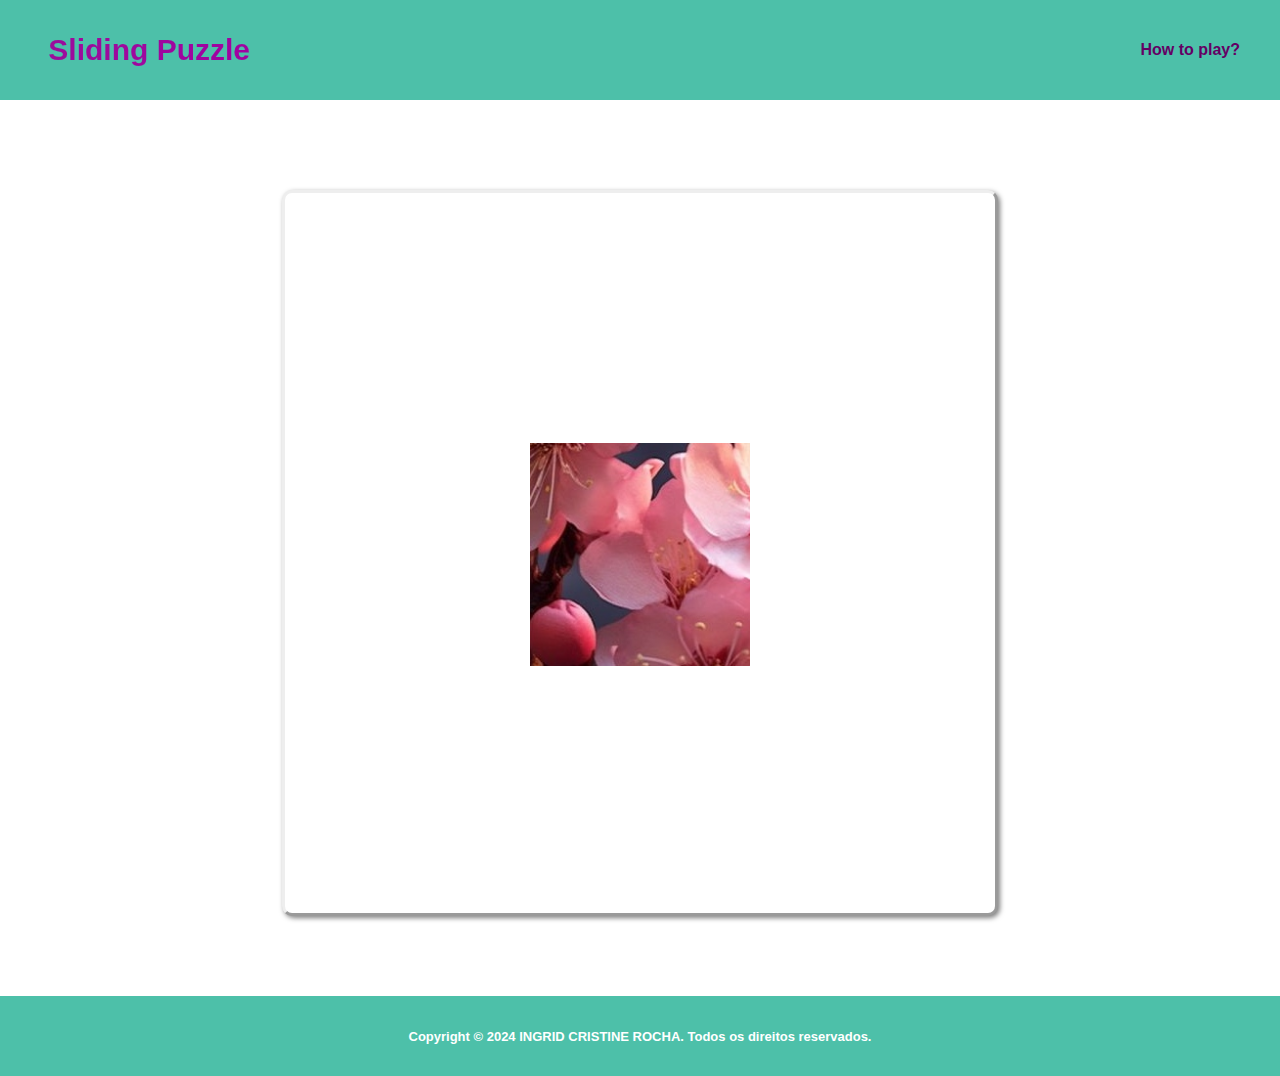
==== Categories/Flowers/puzzle1.html @ e2486f5c "updates" ====
<!DOCTYPE html>
<html lang="en">
    <head>
        <meta charset="UTF-8">
        <meta name="viewport" content="width=device-width, initial-scale=1.0">
        <meta name="author" content="Ingrid">
        <title>Flowers | Puzzle</title>
        <link rel="stylesheet" type="text/css" href="/style.css"/>
        <link rel="stylesheet" type="text/css" href="/flexbox.css"/>
        <link rel="shortcut icon" type="imagex/png" href="/imgs/.png">
        <script src="/script.js" defer></script>
    </head>

    <body>
        <header>
            <nav class="nav">
                <div class="nav-title">
                    <img src="">
                    <a href="/index.html">Sliding Puzzle</a>
                </div>
                <div class="rules">
                    <a href="">How to play?</a>
                </div>
            </nav>
        </header>
        
        <main>
            <section id="puzzle">
                <div class="box-puzzle">
                    <div class="peca" id="peca1" data-value="1"><img src="puzzle 1/peça (0_0).jpg"></div>
                    <div class="peca" id="peca2" data-value="2"><img src="puzzle 1/peça (0_1).jpg"></div>
                    <div class="peca" id="peca3" data-value="3"><img src="puzzle 1/peça (0_2).jpg"></div>
                    <div class="peca" id="peca4" data-value="4"><img src="puzzle 1/peça (1_0).jpg"></div>
                    <div class="peca" id="peca5" data-value="5"><img src="puzzle 1/peça (1_1).jpg"></div>
                    <div class="peca" id="peca6" data-value="6"><img src="puzzle 1/peça (1_2).jpg"></div>
                    <div class="peca" id="peca7" data-value="7"><img src="puzzle 1/peça (2_0).jpg"></div>
                    <div class="peca" id="peca8" data-value="8"><img src="puzzle 1/peça (2_1).jpg"></div>
                </div>
            </section>
        </main>


        <footer>
            <h3>Copyright © 2024 INGRID CRISTINE ROCHA. Todos os direitos reservados.</h3>
        </footer>
    </body>
</html>
---- style.css ----
* {
    margin: 0;
    padding: 0;
    font-family: 'Trebuchet MS', 'Lucida Sans Unicode', 'Lucida Grande', 'Lucida Sans', Arial, sans-serif;
}

nav {
    width: 100%;
    height: 100px;
    background-color: rgb(77, 192, 169);
}

.nav-title, .rules {
    margin: 0px 40px 0px 40px;
}

.nav-title {
    font-size: 30px;
    font-weight: 800;
    background: linear-gradient(to right, #9b0d9b, #a101a1);
    -webkit-background-clip: text;
    -webkit-text-fill-color: transparent;
}

.rules a {
    font-weight: 800;
    color: #640064;
}

nav a {
    color: white;
}

footer {
    width: 100%;
    height: 80px;
    background-color: rgb(77, 192, 169);
}

footer h3 {
    font-size: 13px;
    color: white;
}

a {
    text-decoration: none;
}

a:hover {
    cursor: pointer;
}

section {
    margin-top: 40px;
    margin-bottom: 30px;
}


/* ---INDEX-------------------------------------------------------------------------- */
.suggested-puzzles {
    width: 100%;
}

.title-main {
    font-size: 22px;
    margin: 40px 40px 20px 40px;
}

.box-game {
    background-color: rgb(216, 245, 239);
    width: 300px;
    height: 300px;
    border-radius: 10px;
    margin: 30px 30px 30px 50px;
}

.category-box-img {
    background-color: rgb(216, 245, 239);
    width: 120px;
    height: 120px;
    border-radius: 100%;
    margin: 30px 30px 30px 50px;
}

.level-box {
    background-color: rgb(216, 245, 239);
    width: 200px;
    height: 50px;
    border-radius: 10px;
    margin: 30px 30px 30px 50px;
}

.category-box-img img {
    width: 80%;
    border-radius: 100%;
    background-color: white;
}


/* ---CATEGORIES-------------------------------------------------------------------------- */



/* ---LEVELS-------------------------------------------------------------------------- */

/* ---PUZZLES-------------------------------------------------------------------------- */

.box-puzzle {
    width: 710px;
    height: 720px;
    border-radius: 10px;
    position: relative;
	margin: 50px auto;
	background-color: white;
	border: outset;
	box-shadow: 2px 2px 5px rgba(0, 0, 0, 0.5);
}

.peca {
	width: 220px;
	height: 220px;
	margin: 5px 10px 5px 10px;
	position: absolute;
	transition: left 0.5s, top 0.5s;
}

.peca img {
	width: 100%;
}

.peca:hover {
	border: inset;
	border-radius: 10px;
}
---- flexbox.css ----
main {
    display: flex;
    flex-direction: column;

}

nav {
    display: flex;
    flex-direction: row;
    justify-content: space-between;
    align-items: center;
}

footer {
    display: flex;
    justify-content: center;
    align-items: center;
}

.suggested {
    display: flex;
    flex-direction: row;  
    align-items: center;
} 

.categories {
    display: flex;
    flex-direction: row;
}

.category-box a {
    display: flex;
    flex-direction: column;
    justify-content: center;
    align-items: center;
}

.category-box-img {
    display: flex;
    align-items: center;
    justify-content: center;
}

.levels {
    display: flex;
    flex-direction: row;
}

.level-box {
    display: flex;
    justify-content:center;
    align-items: center;
}

.box-puzzle {
    display: flex;
    justify-content: center;
    align-items: center;   
}
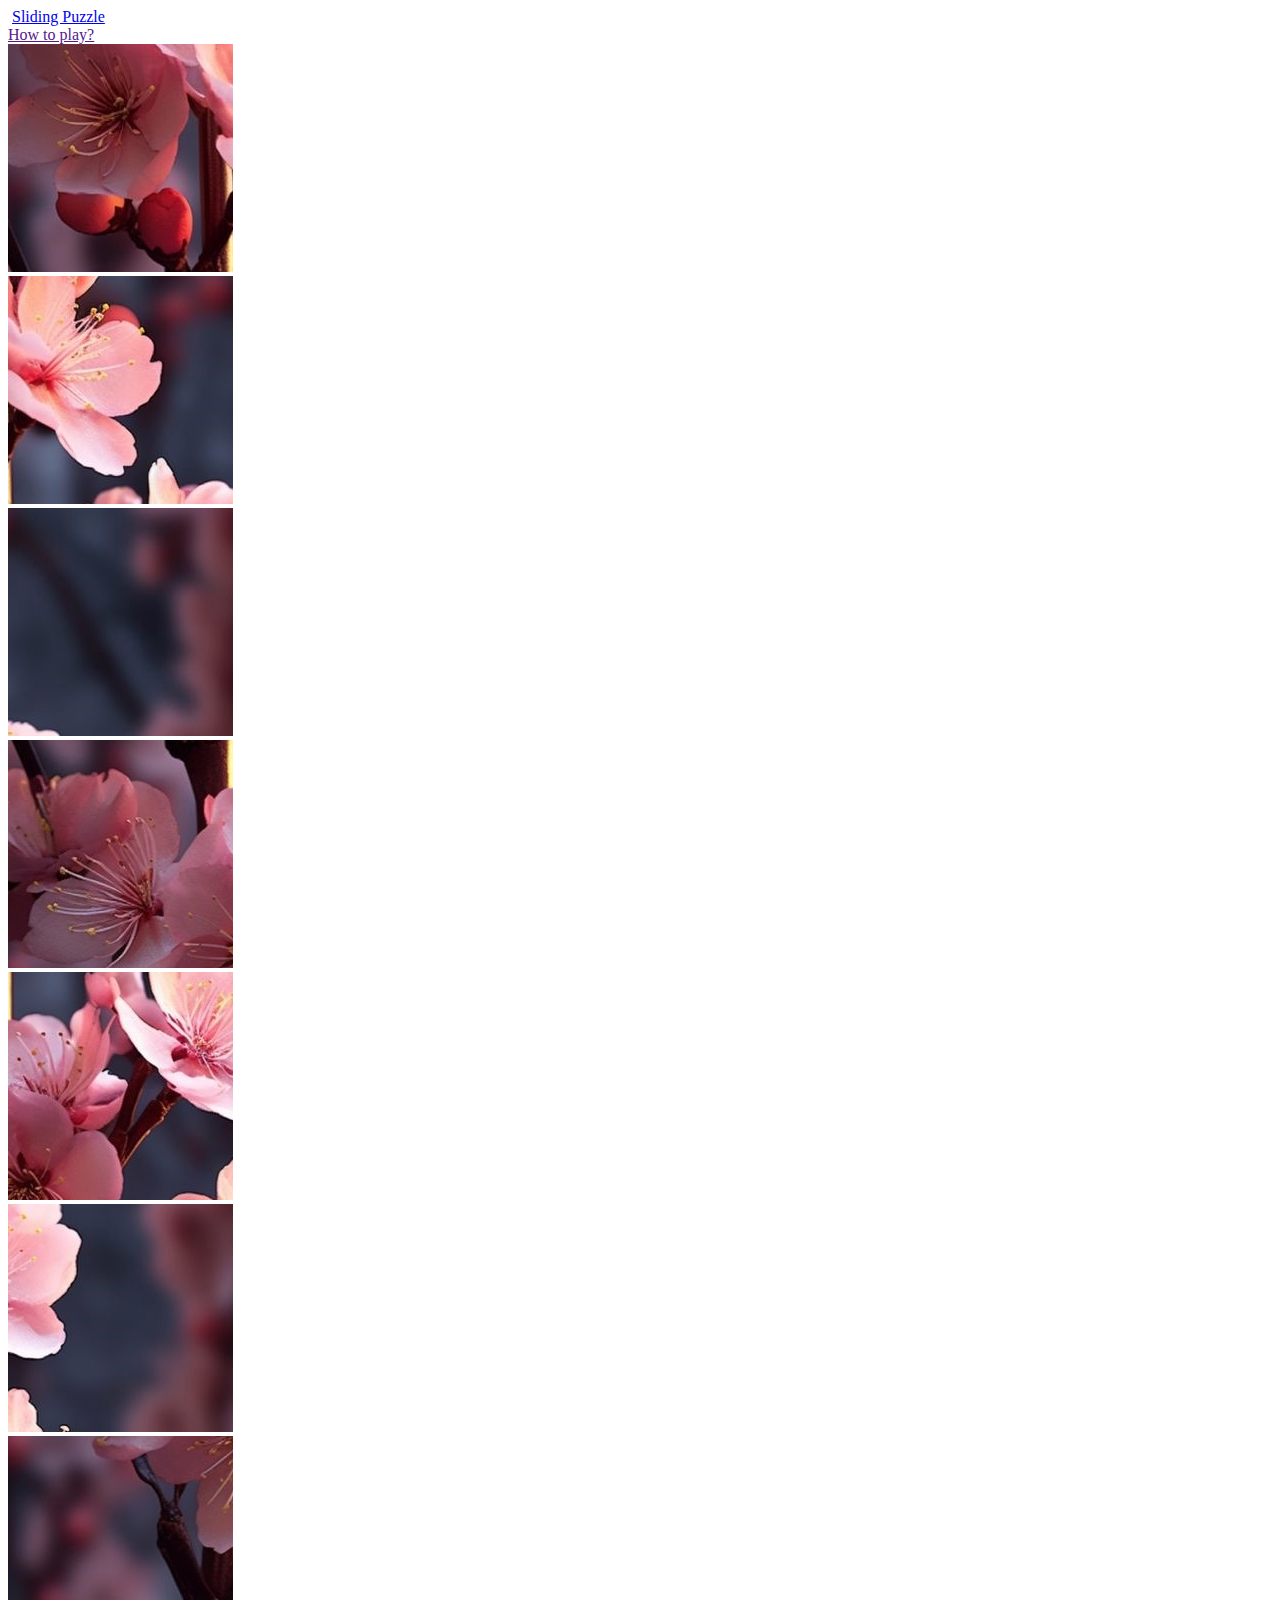
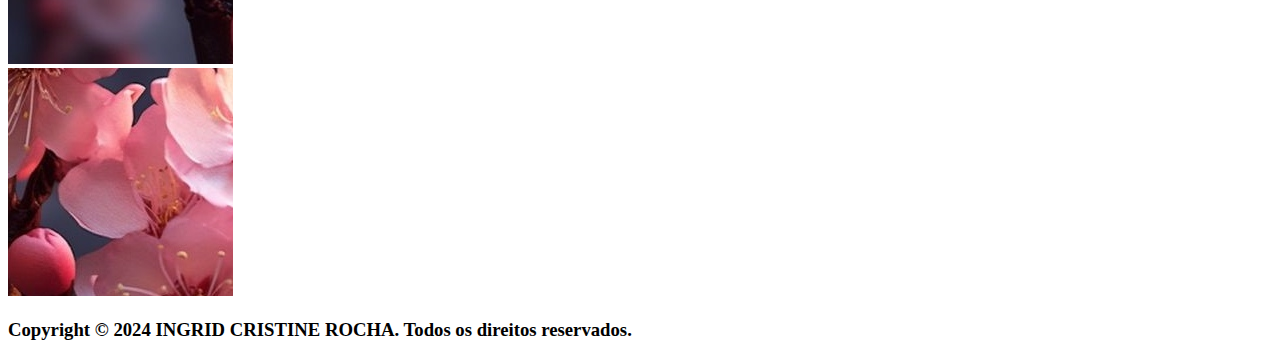
==== commit 6a1dd063: "updates js" ====
--- a/Categories/Flowers/puzzle1.html
+++ b/Categories/Flowers/puzzle1.html
@@ -5,10 +5,10 @@
         <meta name="viewport" content="width=device-width, initial-scale=1.0">
         <meta name="author" content="Ingrid">
         <title>Flowers | Puzzle</title>
-        <link rel="stylesheet" type="text/css" href="/style.css"/>
-        <link rel="stylesheet" type="text/css" href="/flexbox.css"/>
-        <link rel="shortcut icon" type="imagex/png" href="/imgs/.png">
-        <script src="/script.js" defer></script>
+        <link rel="stylesheet" type="text/css" href="/Sliding_Puzzle/style.css"/>
+        <link rel="stylesheet" type="text/css" href="/Sliding_Puzzle/flexbox.css"/>
+        <link rel="shortcut icon" type="imagex/png" href="/Sliding_Puzzle/Imgs/">
+        <script src="/Sliding_Puzzle/script.js" defer></script>
     </head>
 
     <body>
@@ -26,7 +26,7 @@
         
         <main>
             <section id="puzzle">
-                <div class="box-puzzle">
+                <div class="box-puzzle" onclick="start()">
                     <div class="peca" id="peca1" data-value="1"><img src="puzzle 1/peça (0_0).jpg"></div>
                     <div class="peca" id="peca2" data-value="2"><img src="puzzle 1/peça (0_1).jpg"></div>
                     <div class="peca" id="peca3" data-value="3"><img src="puzzle 1/peça (0_2).jpg"></div>
